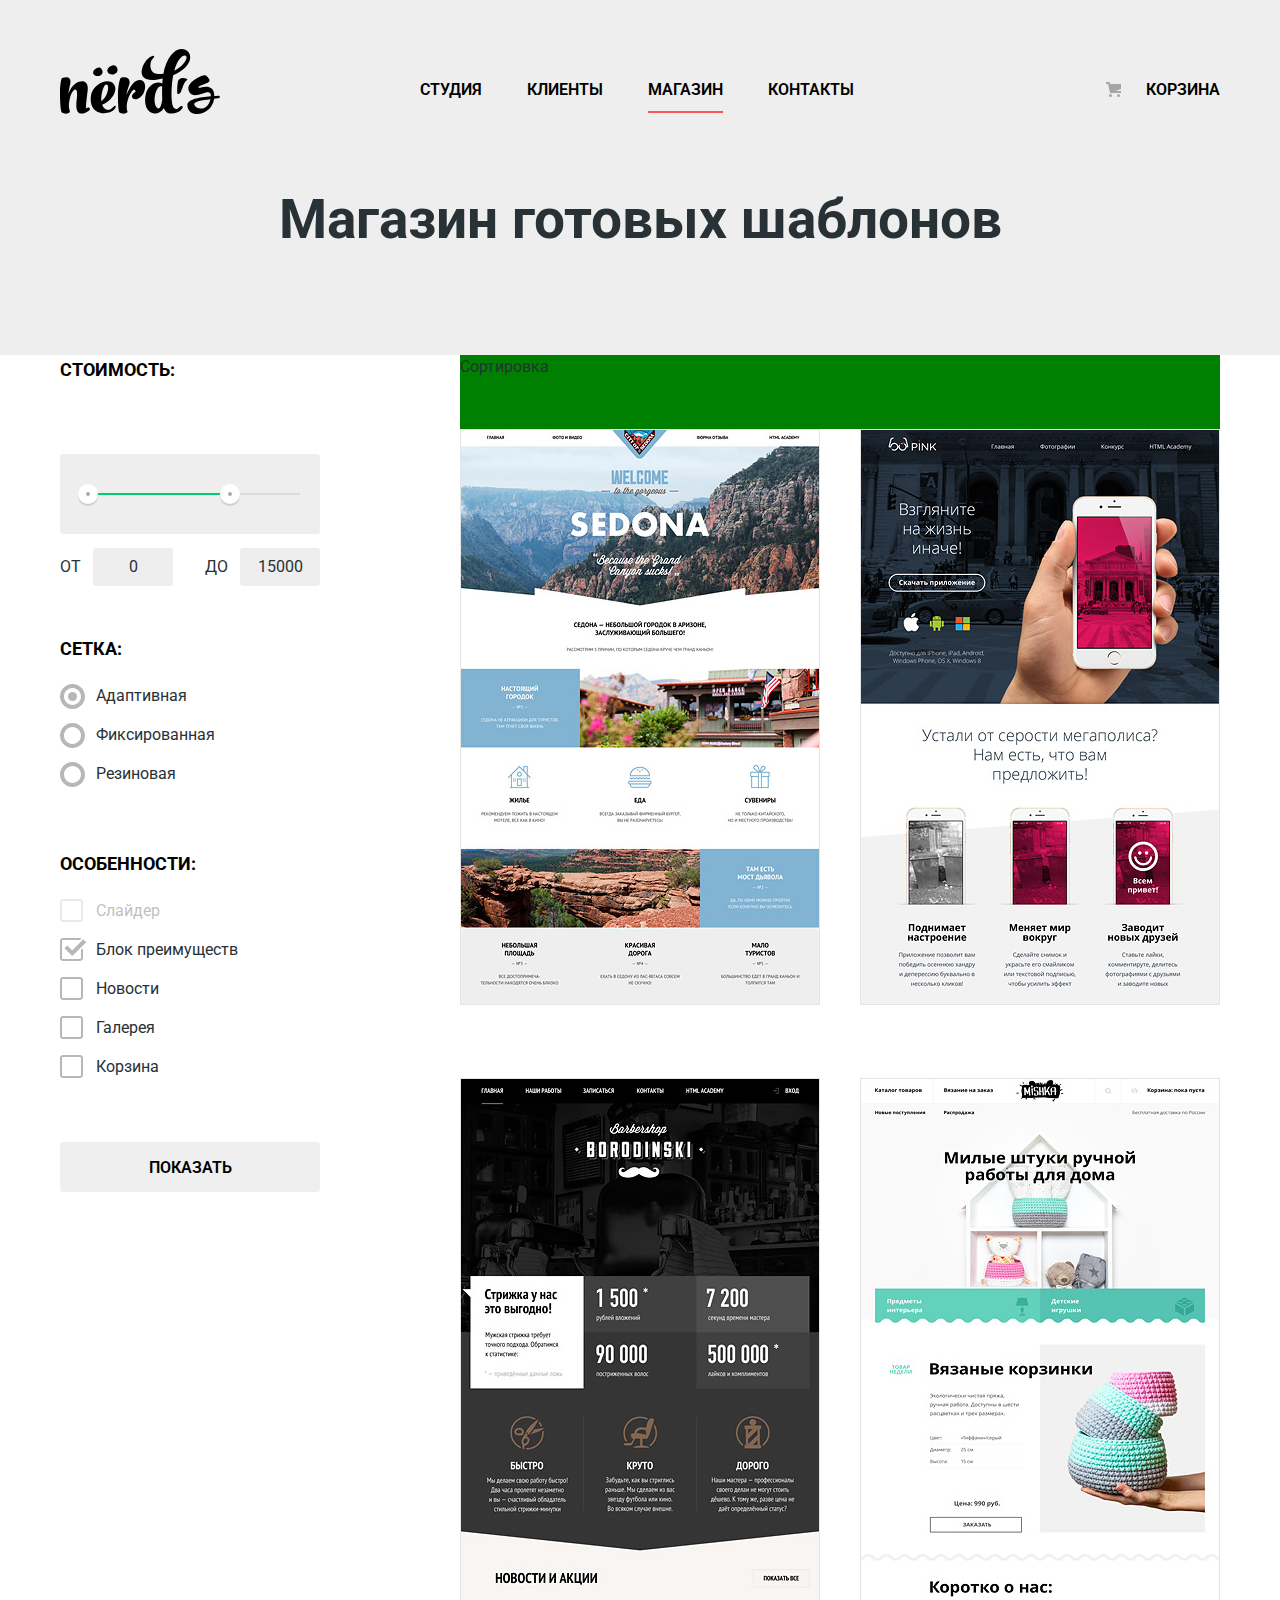
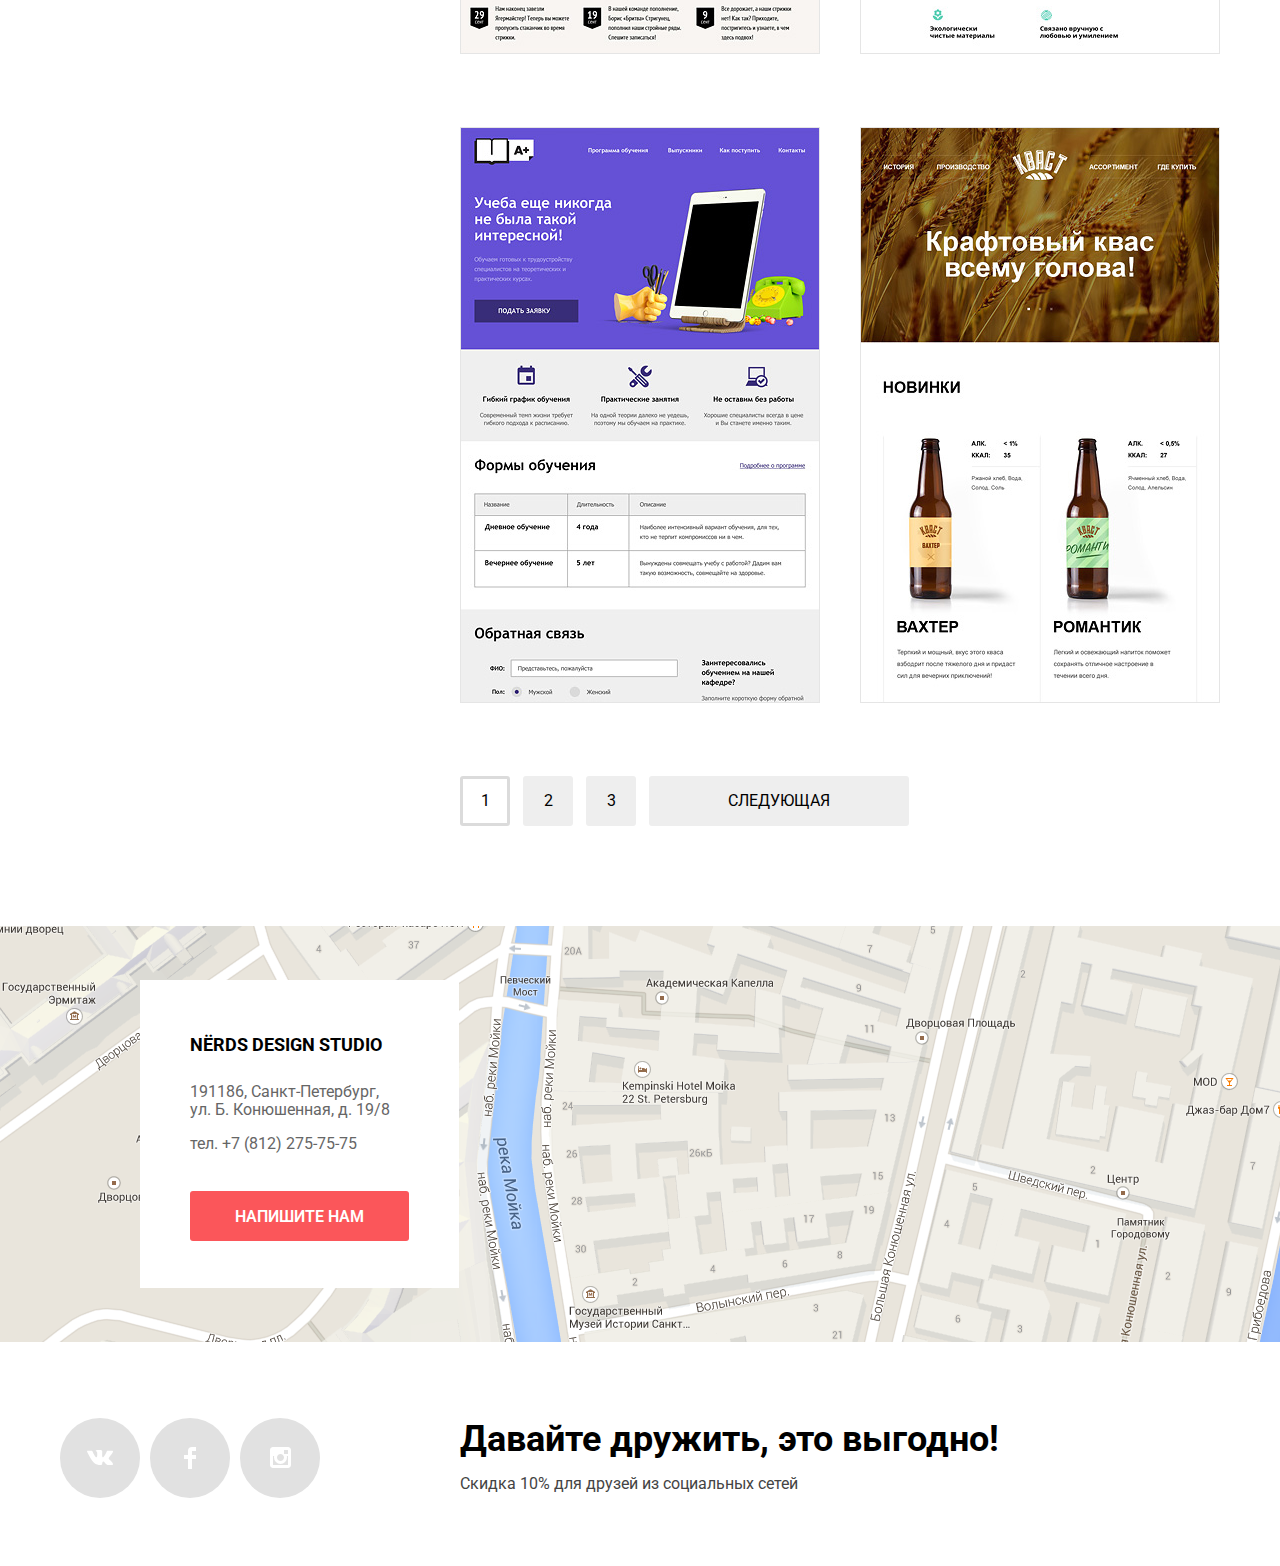
==== catalog.html @ 1d797654 "страница Каталога" ====
<!DOCTYPE HTML>
<html lang="ru">
<head>
  <meta charset="utf-8">
  <title>Дизайн-студия «‎Nerds»</title>
  <link href="https://fonts.googleapis.com/css?family=Roboto:400,500,700&display=swap&subset=cyrillic" rel="stylesheet">
  <link href="./normalize.css" rel="stylesheet">
  <link href="./Nerds_index.css" rel="stylesheet">
</head>
<body>

  <header class="main-header grey">
    <nav class="main-navigation container">
      <a class="main-header-logo" href="index.html">
        <svg xmlns="http://www.w3.org/2000/svg" width="160" height="65" viewBox="0 0 160 65"><path d="M157.936 49.374c-1.235.161-2.523.271-3.757.377v.056c-2.415 17.364-26.188 20.231-26.779 6.599-.269-6.167 11.593-7.95 23.398-9.088.429-11.09-15.901 5.667-21.608-4.601-5.019-9.025 14.632-17.938 16.728-16.102 6.438 5.636 3.404 6.618-1.379 8.335-9.49 3.41-5.791 4.107-4.511 3.726 7.569-2.253 14.366-1.04 14.312 8.317 1.288-.107 2.522-.163 3.757-.271 2.306-.215 2.467 2.435-.161 2.652zm-7.514.756c-9.124 1.028-17.013 2.436-16.153 5.355 1.716 5.573 13.577 6.818 16.153-5.355zM117.678 44.918c-.682-.037-.703-6.038.112-11.688 1.005-6.951 11.935-3.357 9.093-1.906-2.975 1.52-4.429 8.718-6.266 12.087-.635 1.161-2.605 1.526-2.939 1.507zM42.105 21.002c2.376 4.866-4.937 8.171-8.292 4.521-1.398-1.555-.755-4.56 2.636-6.193 1.697-.836 4.073-1.596 5.656 1.672zM57.062 18.861c2.585 5.297-5.38 8.896-9.031 4.922-1.522-1.695-.823-4.963 2.873-6.742 1.846-.911 4.432-1.736 6.158 1.82zM28.883 61.666c-7.919 5.338-14.219 4.159-12.212-10.848 1.45-10.904-.948-11.521-3.122-9.442-2.845 2.697-4.628 9.723-4.684 16.412a50.98 50.98 0 0 0 1.004 4.776c.334 1.63-4.907 3.315-7.974 1.011C.837 62.79 0 54.865 0 44.131c0-8.824 1.171-14.895 2.23-15.175 8.029-2.191 9.312 1.348 7.583 7.981a47.637 47.637 0 0 0-1.395 7.924c1.673-4.664 4.071-8.485 6.803-10.173 7.416-4.664 13.605-2.473 12.434 6.801-2.007 16.58-2.174 18.827-.39 17.535 2.231-1.574 3.68 1.238 1.618 2.642zM54.982 59.59c-2.175 3.484-7.806 5.171-13.216 4.552-7.75-.843-12.545-7.756-10.705-18.097 2.008-11.185 18.065-18.322 23.196-10.341 3.735 5.789-2.175 16.017-11.597 19.783l-.502.168c1.951 5.171 6.579 7.476 11.039 2.36 2.119-2.36 3.624-1.348 1.785 1.575zm-13.605-7.418c5.855-4.159 7.806-13.32 6.189-15.905-1.728-2.697-5.074 1.517-6.245 11.746-.111 1.461-.111 2.865.056 4.159zM83.091 44.992c-1.597 2.507-3.903 4.384-5.966 5.059-2.398.73-5.185.056-5.185-2.698 0-1.011.892-3.372 3.624-4.721-.168-1.911-1.394-2.417-2.286-1.686-3.345 2.586-7.417 12.25-6.356 19.221.055.168.055.337.055.506.168.617.335 1.237.558 1.854.557 1.574-4.907 3.316-7.973.956-1.059-.788-1.617-6.97-1.617-17.704 0-8.824 1.951-16.636 3.011-16.917 6.412-1.743 10.147 1.292 8.14 7.249-1.171 3.373-2.23 6.801-2.843 10.399 2.453-6.688 6.523-12.872 9.812-14.501 5.856-2.923 10.092.956 8.867 7.813-.056.11-.112.393-.112.449-.056.562-.566 2.302-.39 1.741-.516 1.645-.892 2.277-1.339 2.98z"/><path d="M113.207 26.161a86.988 86.988 0 0 0-1.115 7.531c-1.059 10.06-.612 18.996.613 22.986.726 2.137 3.457 4.946 6.078 2.023 2.843-3.203 5.967-1.349 2.174 2.416-2.34 2.305-6.689 3.878-11.039 3.428-3.123-.393-5.018-2.415-6.134-5.505-.444.898-.947 1.685-1.56 2.302-2.119 2.193-4.685 3.43-7.974 3.092-6.637-.73-10.538-7.923-8.699-18.153 1.952-10.791 11.319-14.725 16.728-11.857.112-1.349.223-2.699.335-4.104.055-.281.055-.562.11-.843a96.962 96.962 0 0 1-4.962.956C73.787 34.423 82.04 14.864 87.894 9.75c6.636-5.733 7.36-1.855 5.297-.562-3.68 2.36-5.297 15.905 5.241 15.905 1.729 0 3.346-.112 4.962-.281C106.685 6.49 116.665-2.391 124.75.532c8.976 3.26 8.029 17.535-11.543 25.629zm-10.928 24.393c-.224-3.542-.224-7.532-.167-11.636 0-.506.056-1.011.056-1.461-3.346-1.518-6.635 3.653-7.473 10.792-.946 8.373 2.788 12.813 4.908 10.791 1.617-1.631 2.453-6.803 2.676-8.486zm24.086-43.165c-1.784-2.642-8.307.562-12.098 14.332 9.535-4.554 13.326-12.422 12.098-14.332z"/></svg>
      </a>
      <ul class="navigation-list">
        <li><a href="info.html">Студия</a></li>
        <li><a href="clients.html">Клиенты</a></li>
        <li class="navigation-list-current"><a href="catalog.html">Магазин</a></li>
        <li><a href="contacts.html">Контакты</a></li>
        <li class="cart"><a href="#">Корзина</a></li>
      </ul>
    </nav>
  </header>

  <main>

  <div class="page-header-container grey">
    <h1 class="page-header">Магазин готовых шаблонов</h1>
  </div>

<div class="catalog-columns container">
  <section class="filters">
    <h2 class="visually-hidden">Филтры товаров</h2>
    <form class="filter" action="https://echo.htmlacademy.ru" method="get">
      <fieldset>
        <legend>СТОИМОСТЬ:</legend>
        <div class="range-filter">
          <div class="range-control">
            <div class="scale">
              <div class="bar"> </div>
            </div>
            <div class="toggle toggle-min"></div>
            <div class="toggle toggle-max"></div>
          </div>
          <div class="price-control">
            <label class="min-price">ОТ <input type="text" name="min-price" value="0"></label>
            <label class="max-price">ДО <input  type="text" name="max-price" value="15000"></label>
          </div>
        </div>

      </fieldset>
      <fieldset>
        <legend>СЕТКА:</legend>
        <ul>
          <li class="filter-option">
            <input class="visually-hidden filter-input filter-input-radio" type="radio" name="product-group" value="adaptive" id="radio-adaptive" checked>
            <label for="radio-adaptive">Адаптивная</label>
          </li>
          <li class="filter-option">
            <input class="visually-hidden filter-input filter-input-radio" type="radio" name="product-group" value="static" id="radio-static">
            <label for="radio-static">Фиксированная</label>
          </li>
          <li class="filter-option">
            <input class="visually-hidden filter-input filter-input-radio" type="radio" name="product-group" value="responsive" id="radio-responsive">
            <label for="radio-responsive">Резиновая</label>
          </li>
        </ul>
      </fieldset>
      <fieldset>
        <legend>ОСОБЕННОСТИ:</legend>
        <ul>
          <li class="filter-option">
            <input class="visually-hidden filter-input filter-input-checkbox" type="checkbox" name="checkbox-slider" id="checkbox-slider" disabled>
            <label for="checkbox-slider">Слайдер</label>
          </li>
          <li class="filter-option">
            <input class="visually-hidden filter-input filter-input-checkbox" type="checkbox" name="checkbox-advantages" id="checkbox-advantages" checked>
              <label for="checkbox-advantages">Блок преимуществ</label>
          </li>
          <li class="filter-option">
            <input class="visually-hidden filter-input filter-input-checkbox" type="checkbox" name="checkbox-news" id="checkbox-news">
              <label for="checkbox-news">Новости</label>
          </li>
          <li class="filter-option">
            <input class="visually-hidden filter-input filter-input-checkbox" type="checkbox" name="checkbox-gallery" id="checkbox-gallery">
              <label for="checkbox-gallery">Галерея</label>
          </li>
          <li class="filter-option">
            <input class="visually-hidden filter-input filter-input-checkbox" type="checkbox" name="checkbox-cart" id="checkbox-cart">
              <label for="checkbox-cart">Корзина</label>
          </li>
        </ul>
      </fieldset>
      <button type="submit" class="btn filter-btn catalog-btn">ПОКАЗАТЬ</button>
    </form>
  </section>

<div class="catalog-rows">
  <div class="sorting">
    Сортировка
  </div>

  <section class="catalog">
    <h2 class="visually-hidden">Готовые шаблоны</h2>
    <ul class="catalog-list">
      <li class="catalog-item">
        <a href=#>
          <img src="img/sedona.jpg" alt="Sedona" width="360" height="576">
        </a>
          <div class="catalog-item-info">
            <h3>SEDONA</h3>
            <p>Информационный сайт<br>для туристов</p>
            <a class="btn btn-red btn-price" href="#">9 900 РУБ.</a>
          </div>
      </li>
      <li class="catalog-item">
        <a href=#>
          <img src="img/pink.jpg" alt="Pink" width="360" height="576">
        </a>
      </li>
      <li class="catalog-item">
        <a href=#>
          <img src="img/barbershop.jpg" alt="Borodinski" width="360" height="576">
        </a>
      </li>
      <li class="catalog-item">
        <a href=#>
          <img src="img/mishka.jpg" alt="Mishka" width="360" height="576">
        </a>
      </li>
      <li class="catalog-item">
        <a href=#>
          <img src="img/alpus.jpg" alt="Alpus" width="360" height="576">
        </a>
      </li>
      <li class="catalog-item">
        <a href=#>
          <img src="img/kvast.jpg" alt="Kvast" width="360" height="576">
        </a>
      </li>
    </ul>
    <ul class="pagination-list">
      <li class="pagination-item pagination-item-current"><a href=#>1</a></li>
      <li class="pagination-item"><a href=#>2</a></li>
      <li class="pagination-item"><a href=#>3</a></li>
      <li class="pagination-item"><a href=#>СЛЕДУЮЩАЯ</a></li>
    </ul>
  </section>
</div>
</div>

  <section class="contacts">
    <h2 class="visually-hidden">Наши контакты</h2>
    <img src="img/map.png" alt="Карта офиса по адресу Санкт-Петербург, ул. Б. Конюшенная, д. 19/8" width="1440" height="416">
    <div class="contacts-block">
      <p class="contacts-header"> Nёrds design studio</p>
      <p>191186, Санкт-Петербург,<br>ул. Б. Конюшенная, д. 19/8</p>
      <p>тел. +7 (812) 275-75-75</p>
      <button class="btn btn-red contacts-btn">Напишите нам</button>
    </div>
  </section>

  <section class="popup">
    <h2 class="popup-header">Напишите нам</h2>
    <form action="https://echo.htmlacademy.ru" method="post">
      <p class="popup-item">
        <label for="popup-name">Ваше имя:</label>
        <input id="popup-name" type="text" name="name" value="" placeholder="Имя Фамилия">
      </p>
      <p class="popup-item">
        <label for="popup-email">Ваш e-mail:</label>
        <input id="popup-email" type="text" name="e-mail" value="" placeholder="email@example.ru">
      </p>
      <p class="popup-item">
        <label for="textarea">Текст письма:</label>
        <textarea id="textarea" name="message" placeholder="В свободной форме"></textarea>
      </p>
      <button class="btn btn-red" type="submit" name="button">Отправить</button>
    </form>
    <button class="modal-close" type="button">Закрыть</button>
  </section>

</main>

<footer class="main-footer container">
  <ul class="social-list">
    <li>
      <a class="social-btn" href="#">
        <span class="visually-hidden">ВКонтакте</span>
        <svg xmlns="http://www.w3.org/2000/svg" width="26" height="15" viewBox="0 0 26 15">
          <path fill="#FFF" d="M16.138 11.51c.956-.309 2.18 2.04 3.483 2.939.978.681 1.727.534 1.727.534l3.473-.05s1.815-.112.957-1.554c-.071-.12-.503-1.069-2.585-3.022-2.177-2.043-1.882-1.712.739-5.244 1.597-2.153 2.236-3.468 2.036-4.028-.192-.539-1.365-.399-1.365-.399L20.69.713c-.381.001-.704.119-.851.515-.003.004-.621 1.666-1.445 3.079-1.741 2.989-2.436 3.148-2.724 2.961-.661-.433-.494-1.737-.494-2.664 0-2.897.432-4.105-.846-4.417-.427-.104-.739-.172-1.828-.182-1.392-.021-2.574 0-3.244.329-.445.223-.786.712-.579.74.26.035.843.16 1.155.586.401.552.389 1.789.389 1.789s.229 3.411-.54 3.834c-.528.29-1.25-.302-2.803-3.016-.793-1.388-1.392-2.922-1.392-2.922s-.116-.285-.326-.441c-.25-.185-.6-.244-.6-.244L.848.684S.29.7.085.946c-.182.218-.015.668-.015.668s2.909 6.881 6.203 10.347c3.02 3.182 6.452 2.971 6.452 2.971h1.555s.469-.054.709-.312c.224-.24.214-.691.214-.691s-.031-2.109.935-2.419z"/>
        </svg>
      </a>
    </li>
    <li><a class="social-btn" href="#">
      <span class="visually-hidden">Facebook</span>
      <svg xmlns="http://www.w3.org/2000/svg" width="12" height="22" viewBox="0 0 12 22"><path fill="#FFF" d="M12 4V0H8a4 4 0 0 0-4 4v4H0v4h4v10h4V12h4V8H8V4h4z"/>
      </svg>
    </a>
  </li>
  <li>
    <a class="social-btn" href="#">
      <span class="visually-hidden">Instagram</span>
      <svg xmlns="http://www.w3.org/2000/svg" width="21" height="21" viewBox="0 0 21 21"><path fill="#FFF" d="M18 0H3C1.35 0 0 1.35 0 3v15c0 1.65 1.35 3 3 3h15c1.65 0 3-1.35 3-3V3c0-1.65-1.35-3-3-3zm-7.5 7c1.93 0 3.5 1.57 3.5 3.5S12.43 14 10.5 14 7 12.43 7 10.5 8.57 7 10.5 7zM18 18H3V9h1.181A6.504 6.504 0 0 0 4 10.5a6.5 6.5 0 1 0 13 0 6.45 6.45 0 0 0-.181-1.5H18v9zm0-11h-4V3h4v4z"/>
      </svg>
    </a>
  </li>
</ul>
<div class="partnership">
  <p class="partnership-header">Давайте дружить, это выгодно!</p>
  <p class="sale">Скидка 10% для друзей из социальных сетей</p>
</div>
</footer>

<script src="nerds_index.js"></script>
</body>
</html>
---- Nerds_index.css ----
.visually-hidden:not(:focus):not(:active),
input[type="checkbox"].visually-hidden,
input[type="radio"].visually-hidden {
	position: absolute !important;
	clip: rect(1px 1px 1px 1px); /* IE6, IE7 */
	clip: rect(1px, 1px, 1px, 1px);
	padding:0 !important;
	border:0 !important;
	height: 1px !important;
	width: 1px !important;
	overflow: hidden;
  margin: 0 0;
}

body {
  margin: 0;
  padding: 0;

  font-family: "Roboto", Arial, sans-serif;
  font-size: 16px;
  line-height: 24px;
  color: #283136;

  background-color: #fff;
}

a {
  text-decoration: none;
}

.btn {
  display: inline-block;
  font: inherit;
  line-height: 50px;
  font-weight: 600;
  color: #fff;
  text-align: center;
  vertical-align: middle;
  text-transform: uppercase;
  border: none;
  height: 50px;
	border-radius: 3px;
	cursor: pointer;
}

.btn:active,
.btn:focus {
	outline: none;
}

.btn-red {
    background-color: #fb565a;
    width: 160px;
}

.btn-red:hover,
.btn-red:focus {
    background-color: #e74246;
}

.btn-red:active {
    background-color: #d7373b;
		color: #df5f62;
		box-shadow: 0 3px rgba(0, 0, 0, 0.1) inset;
}

.btn-green {
  background-color: #00ca74;
  width: 160px;
}

.btn-green:hover,
.btn-green:focus {
  background-color: #00bc6c;
}

.btn-green:active {
  background-color: #00aa62;
	color: #4dc491;
	box-shadow: 0 3px rgba(0, 0, 0, 0.1) inset;
}

.btn-yellow {
  background-color: #efc84a;
  width: 160px;
}

.btn-yellow:hover,
.btn-yellow:focus {
  background-color: #eab534;
}

.btn-yellow:active {
  background-color: #e5a722;
	color: #ebba53;
	box-shadow: 0 3px rgba(0, 0, 0, 0.1) inset;
}

.grey {
    background-color: #eee;
}

.container {
  box-sizing: border-box;
  width: 1200px;
  margin: 0 auto;
  padding: 0 20px;
}

.main-header {
  min-height: 114px;

}

.main-navigation {
  display: flex;
  justify-content: space-between;
  min-height: 65px;

  line-height: 30px;
  text-transform: uppercase;
  color: #000;
  font-weight: 600;

}

.main-header-logo {
padding-top: 49px;
}

.navigation-list {
  display: flex;
	flex-wrap: wrap;
  justify-content: space-between;
  width: 800px;
	height: 38px;

  margin: 0;
  padding: 0;
  padding-top: 75px;
  list-style: none;
}

.navigation-list li {
	box-sizing: border-box;
  margin-left: 45px;
}

.navigation-list li:first-child {
  margin-left: 0;
}

.navigation-list-current {
	border-bottom: #fb565a solid 2px;
}

.navigation-list .cart {
	position: relative;
  margin-left: auto;
	padding-left: 40px;
}

.navigation-list .cart:before {
	content: "";
	position: absolute;
	top: 7px;
	left: 0px;
	width: 15px;
	height: 15px;

	background: url(svg/cart-icon.svg) no-repeat 0 0;
}

.navigation-list a {
	display: block;
  color: #000;
  width: auto;
	vertical-align: middle;
}

.navigation-list a:hover,
.navigation-list a:focus
 {
  color: #fb565a;
	outline: none;
}

.navigation-list a:active
 {
	 color: #a6a6a6;
}

.main-header-logo svg:hover {
  fill: rgb(48, 48, 48, 0.8);
}

.main-header-logo svg:active {
  fill: rgb(48, 48, 48, 0.3);
}

.slider {
  margin-bottom: 80px;
	position: relative;
}

.slider input[type="radio"] {
	position: absolute;
	opacity: 0;
}

.slider-control {
	position: absolute;
	left: 50%;
	top: 307px;
	z-index: 100;

	width: 160px;
	height: 18px;

	text-align: center;
	font-size: 0;
	transform: translateX(-50%);
}

.slider-control label {
	display: inline-block;
	position: relative;
	width: 18px;
	height: 18px;
	margin: 0 9px;
	background: white;
	vertical-align: top;
	border-radius: 50%;
	cursor: pointer;
}

.slider-control label::before {
	position: absolute;
	top: 5px;
	left: 5px;
	content: "";
	width: 4px;
	height: 4px;
	border-radius: 50%;
	border: 2px solid #fff;
}

#btn-1:checked ~ .slider-control label[for="btn-1"]::before,
#btn-2:checked ~ .slider-control label[for="btn-2"]::before,
#btn-3:checked ~ .slider-control label[for="btn-3"]::before  {
	border-color: #c1c1c1;
}


.slide-list {
	height: 100%;
  list-style: none;
  margin: 0;
  padding: 0;
	overflow: hidden;
}

.slide {
	display: none;
  box-sizing: border-box;
  padding-top: 69px;
  height: 420px;
}


.slide-wrapper {
  display: flex;
  flex-direction: column;
  justify-content: space-between;
  min-height: 271px;
}

.slide-header {
  font-size: 55px;
	font-weight: 500;
  line-height: 55px;
  color: #000;
}

.slide-header {
  width: 515px;
  margin: 0;
  padding: 0;
}

.slide-text {
  width: 410px;
  margin: 0;
  padding: 0;
	margin-bottom: 12px;
}

.slide .btn {
  width: 240px;
}

.slide-1 {
  background: url(img/slide1.png) no-repeat 431px 7px;
}

.slide-2 {
  background: url(img/slide2.png) no-repeat 431px 7px;
}

.slide-3 {
  background: url(img/slide3.png) no-repeat 431px 7px;
}

#btn-1:checked ~ .slide-list .slide-1 {
    display: block;
}

#btn-2:checked ~ .slide-list .slide-2 {
    display: block;
}

#btn-3:checked ~ .slide-list .slide-3 {
    display: block;
}

.advantages {
  margin-bottom: 80px;
}

.advantages ul {
  min-height: 347px;
  display: flex;
  justify-content: flex-start;
  margin: 0;
  padding: 0;

  list-style: none;
}

.advantage-item {
  min-height: 347px;
  width:300px;
	margin-right: 100px;
}

.advantage-item img {
	margin-bottom: 20px;
}

.advantage-header {
  font-size: 24px;
  line-height: 30px;
  color: #000;
  text-transform: uppercase;
  font-weight: bold;

	margin: 0;
	padding: 0;
	margin-bottom: 15px;
}

.advantage-text {
	margin: 0;
	padding: 0;
	margin-bottom: 32px;
}

.studio {
  display: flex;
	justify-content: space-between;
  margin-bottom: 57px;
	border-top: solid 2px #eeee;
}

.studio .studio-left {
  width: 660px;
	padding-top: 73px;
}

.studio .studio-right {
  width: 360px;
	padding-top: 40px;
}

.studio-header {
  font-size: 45px;
  line-height: 45px;
  color: #000;
  font-weight: 600;

	padding: 0;
	margin: 0;
	margin-bottom: 34px;
}

.studio-bold {
  color: #000;
  text-transform: uppercase;
  font-weight: bold;

	padding: 0;
	margin: 0;
}

.studio-left .studio-bold {
	margin-bottom: 23px;
}

.studio-text {
	padding: 0;
	margin: 0;
	margin-bottom: 40px;
}

.orders-list,
.statistic {
  list-style: none;
	margin: 0;
	padding: 0;
}

.orders-list li {
	position: relative;
	margin-bottom: 24px;
	padding-left: 37px;
}

.orders-list li:last-child {
		margin-bottom: 0;
}

.orders-list li::before {
	position: absolute;
	content: "";
	height: 1px;
	width: 27px;
	background-color: #fb565a;
	top: 11px;
	left: 0;
}

.studio-right img {
	margin-bottom: 30px;
}

.studio-right .studio-bold {
	margin-bottom: 42px;
	margin-left: 16px;
}

.statistic {
	display: flex;
	justify-content: space-between;
}

.statistic li {
		width: 120px;
}

.statistic .statistic-text {
    line-height: 18px;
		padding: 0;
		margin: 0;
}

.statistic .statistic-percent {
  font-size: 45px;
  line-height: 40px;
  color: #000;
  font-weight: bold;

	padding: 0;
	margin: 0;
	margin-bottom: 22px;
}

.clients {
  margin-bottom: 80px;
  border-top: solid 2px #eeee;
  border-bottom: solid 2px #eeee;
}

.clients ul {
  height: 180px;
  list-style: none;
  display: flex;
  align-items: center;
  margin: 0;
  padding: 0;
}

.clients ul li {
	text-align: center;
	vertical-align: middle;
	box-sizing: border-box;
}

.clients ul li:first-child {
	padding-right: 18px;
	position: relative;
}

.clients ul li:first-child::after,
.clients ul li:nth-child(2)::after,
.clients ul li:nth-child(3)::after {
	position: absolute;
	top: 18px;
	right: 0;
	content: "";
	width: 2px;
	height: 52px;
	background-color: #eee;
}

.clients ul li:last-child {
	padding-left: 32px;
}

.clients ul li:first-child,
.clients ul li:last-child {
	padding-top: 16px;
	width: 280px;
}

.clients ul li:nth-child(2),
.clients ul li:nth-child(3) {
	position: relative;
	width: 298px;
	padding-top: 10px;
}

.clients ul li:nth-child(2)::after {
	top: 26px;
}

.clients ul li:nth-child(3)::after {
	top: 7px;
}


.clients ul li a {
	display: block;
	outline: none;
}

.clients ul li a img {
  opacity: 0.2;
}

.clients ul li a:hover img,
.clients ul li a:focus img
 {
  opacity: 1;
}

.clients ul li a:active img{
  opacity: 0.1;
}

.contacts {
	position: relative;
	box-sizing: border-box;
  width: 1440px;
  margin: 0 auto;
}

.contacts-block {
	position: absolute;
	top: 54px;
	left: 140px;

	box-sizing: border-box;
	width: 319px;
	height: 308px;
	padding:  50px 50px 47px 50px;
	background-color: #fff;
}

.contacts-block .contacts-header {
  font-size: 18px;
  line-height: 30px;
  color: #000;
  font-weight: bold;
	text-transform: uppercase;
	margin: 0;
	margin-bottom: 23px;
}

.contacts-block p {
    line-height: 18px;
    color: #666;
		margin: 0;
		margin-bottom: 16px;
}

.contacts-block p:nth-child(3) {
	margin-bottom: 38px;
}

.contacts-btn {
	width: 219px;
}

.main-footer {
  display: flex;
  justify-content: flex-start;
  align-items: center;
  height: 217px;
}

.main-footer .social-list {
	display: flex;
	justify-content: space-between;
	width: 260px;

	list-style: none;
	padding: 0;
	margin: 0;
}

.social-btn {
	display: flex;
	justify-content: center;
	align-items: center;
	width: 80px;
	height: 80px;
	background-color: #e1e1e1;
	border-radius: 50%;
	outline: none;
}

.social-btn:hover,
.social-btn:focus
 {
	background-color: #e74246;}

.social-btn:active {
	background-color: #d7373b;
	box-shadow: 0 3px 0 #c13135 inset;
}

.social-btn:active path {
	fill: #e37376;
}

.main-footer ul {
  list-style: none;
}

.partnership {
  margin-left: 140px;
}

.partnership .partnership-header {
  font-size: 36px;
  line-height: 36px;
  color: #000;
  font-weight: bold;

	padding: 0;
	margin: 0;
	margin-bottom: 16px;
}

.partnership .sale {
  line-height: 22px;
  color: #444;

	padding: 0;
	margin: 0;
}

.popup {
	display: none;
	position: fixed;
	bottom: 180px;
	left: 50%;
	z-index: 2000;

	box-sizing: border-box;
	width: 960px;
	height: 590px;
	margin-left: -25%;
	padding: 70px 100px 84px 100px;

	color: #000;
	background: #fff;
	box-shadow: 0 30px 60px rgba(0, 0,0,0.7);
}

.popup .popup-header {
	margin: 0;
	margin-bottom: 40px;
	border: 0;
	font-size: 45px;
	line-height: 45px;
}

.popup form {
	width: 760px;
	display: flex;
	justify-content: space-between;
	flex-wrap: wrap;
}

.popup .popup-item {
	margin: 0;
}

.popup .popup-item:nth-child(1),
.popup .popup-item:nth-child(2) {
	margin-bottom: 35px;
}

.popup .popup-item:nth-child(3) {
	margin-bottom: 47px;
}

.popup label {
	display: block;
  font-weight: bold;
  line-height: 24px;
}

.popup-item input[type="text"],
.popup-item textarea {
	box-sizing: border-box;
	padding: 14px 15px;
	color: #a1a1a1;
  font-size: 16px;
	line-height: 18px;
  background-color: transparent;
  border: 2px solid #d7dcde;
	border-radius: 3px;
}

.popup-item input[type="text"]::placeholder {
	color: #a1a1a1;
}

.popup-item input {
	width: 360px;
}

.popup-item textarea {
	width: 760px;
	height: 118px;
	resize: none;
}

.popup-item input[type="text"]:hover,
.popup-item textarea:hover {
  border-color: #b4b9bb;
}

.popup-item input[type="text"]:focus,
.popup-item textarea:focus {
	color: #444;
  border-color: #000;
  outline: none;
}

.popup button {
	width: 260px;
}

.popup .modal-close {
	position: absolute;
	top: 78px;
	right: 90px;

	width: 21px;
	height: 21px;
	background-color: transparent;
	font-size: 0;

	border: 0;
	cursor: pointer;
	outline: none;
}

.popup .modal-close::before,
.popup .modal-close::after {
	content: "";
	position: absolute;
	top: 9px;
	right: -4px;
	height: 3px;
	width: 29px;
	background-color: #fecccd;
}

.popup .modal-close::before {
	transform: rotate(45deg);
}
.popup .modal-close::after {
		transform: rotate(-45deg);
}

.popup .modal-close:hover::before,
.popup .modal-close:hover::after {
	background-color:#fb565a;
}

.popup .modal-close:active::before,
.popup .modal-close:active::after {
	background-color:#ffeeee;
}

.popup-show {
	display: block;
	animation: bounce 0.6s;
}

.popup-error {
	animation: shake 0.6s;
}

.page-header-container {
		box-sizing: border-box;
		height: 231px;
		text-align: center;
		padding-top: 68px;
}

.page-header {
	font-size: 55px;
	line-height: 55px;
	margin: 0;
	padding: 0;
}

.catalog-columns {
	display: flex;
	justify-content: space-between;
}

.catalog-rows {
	}

.sorting {
	width: 760px;
	min-height: 74px;
	background-color: green;
}

.filters {
	width: 260px;
	min-height: 2097px;
}

.filter fieldset {
	margin: 0;
	padding: 0;
	border: none;
	margin-bottom: 48px;
}

.filter legend {
	margin: 0;
	padding: 0;
	margin-bottom: 20px;

	font-size: 18px;
	line-height: 30px;
	font-weight: bold;
	color: #000;
}

.range-filter {
	width: 260px;
	margin-top: 49px;
}

.range-control {
	position: relative;
	box-sizing: border-box;
	margin-bottom: 14px;
	padding-top: 39px;
	padding-left: 21px;
	padding-right: 20px;
	height: 80px;
	background-color: #eee;
	border-radius: 3px;
}

.range-control .scale {
	height: 2px;
	background-color: #d7dcde;
}

.range-control .bar {
	width: 70%;
	height: 2px;
	background-color: #00ca74;
}

.range-control .toggle {
	position: absolute;
	top: 30px;
	width: 4px;
	height: 4px;
	background-color: #ababab;
	border: 8px solid #fff;
	border-radius: 50%;
	box-shadow: 0 2px 1px 0 #cccdcd;
	cursor: pointer;
}

.range-control .toggle-min {
		left: 18px;
}

.range-control .toggle-max {
		left: 160px;
}

.price-control {
	font-size: 0;
}

.price-control label {
	box-sizing: border-box;
	display: inline-block;
	width: 50%;
	line-height: 38px;
	font-size: 16px;
}

.max-price {
	padding-left: 15px;
}

.price-control input {
	width: 80px;
	padding: 10px 0px;
	margin-left: 12px;

	font-size: 16px;
	text-align: center;
	color: #283136;
	border: 0;
	border-radius: 3px;
	background-color: #eee;
}


.filter ul {
	margin: 0;
	padding: 0;
	list-style: none;
	line-height: 23px;
}

.filter input {
	position: absolute;
}

.filter input:hover + label,
.filter input:focus + label {
	color: #000;
}

.filter input:disabled + label {
	opacity: 0.3;
}

.filter-option {
	margin-bottom: 16px;
	padding-left: 36px;
}

.filter-option label {
	position: relative;
	display: block;
	cursor: pointer;
	user-select: none;
}

.filter-input-radio + label::before {
	content: url(svg/radio-off.svg);
	opacity: 0.4;
	position: absolute;
	left: -36px;
	top: 0;
	width: 25px;
	height: 25px;
}

.filter-input-radio:checked + label::before {
	content: url(svg/radio-on.svg);
}

.filter-input-checkbox + label::before {
	content: url(svg/checkbox-off.svg);
	opacity: 0.4;
	position: absolute;
	left: -36px;
	top: 0;
	width: 23px;
	height: 23px;
}

.filter-input-checkbox:checked + label::before {
	content: url(svg/checkbox-on.svg);
}

label:hover::before {
	opacity: 1;
}

.filter-btn {
	color: #000;
	width: 260px;
}

.filter-btn:hover,
.filter-btn:focus {
	background-color: #dfdfdf;
 }

 .filter-btn:active {
	color: rgba(0, 0, 0, 0.3);
 	background-color: #d5d5d5;
	box-shadow: 0 3px rgba(0, 0, 0, 0.1) inset;
  }

.catalog-list {
	display: flex;
	flex-wrap: wrap;
	justify-content: space-between;
	margin: 0;
	padding: 0;
	list-style: none;
}

.catalog-item {
	width: 360px;
	min-height: 616px;
	margin-bottom: 33px;
}

.catalog-item img {
}

.catalog {
	width: 760px;
	min-height: 2097px;
}

.catalog-item-info {
	display: none;
	box-sizing: border-box;
	width: 360px;
	height: 231px;
	text-align: center;
	padding-top: 25px;

	background-color: #eee;
}

.catalog-item-info h3 {
	margin: 0;
	margin-bottom: 25px;
	padding: 0;
	font-size: 18px;
	line-height: 30px;
	color: #000;
}

.catalog-item-info p {
	margin: 0;
	margin-bottom: 30px;
	padding: 0;
	font-size: 16px;
	line-height: 18px;
	color: #666;
}

.btn-price {
	width: 200px;
}

.pagination-list {
	display: flex;
	margin: 0;
	padding: 0;
	list-style: none;
	min-height: 50px;
}

.pagination-item {
	margin-right: 13px;
}

.pagination-item:last-child {
	margin-right: 0;
}

.pagination-item a {
	display: block;
	box-sizing: border-box;
	width: 50px;
	height: 50px;
	text-align: center;
	border-radius: 3px;

	font-size: 16px;
	line-height: 50px;
	color: #000;

	background-color: #eee;
}

.pagination-item:last-child a{
	width: 260px;
}

.pagination-item a:hover,
.pagination-item a:focus {
	background-color: #dfdfdf;
}

.pagination-item a:active {
	background-color: #d5d5d5;
	box-shadow: 0 3px rgba(0, 0, 0, 0.1) inset;
	color: #959595;
}

.pagination-item-current a {
	line-height: 44px;
	border: 3px solid #dbdbdb;
	background-color: #fff;
}

.pagination-item-current a:hover,
.pagination-item-current a:focus,
.pagination-item-current a:active {
	color: #000;
	border: 3px solid #dbdbdb;
	background-color: #fff;
	box-shadow: none;
}

@keyframes bounce {
	0% {transform: translateY(-2000px);}
	70% {transform: translateY(30px);}
	90% {transform: translateY(-10px);}
	100% {transform: translateY(0px);}
}

@keyframes shake {
	0%, 100% {transform: translateX(0);}
	10%, 30%, 50%, 70%, 90% {transform: translateX(-10px);}
	20%, 40%, 60%, 80% {transform: translateX(10px);}
}
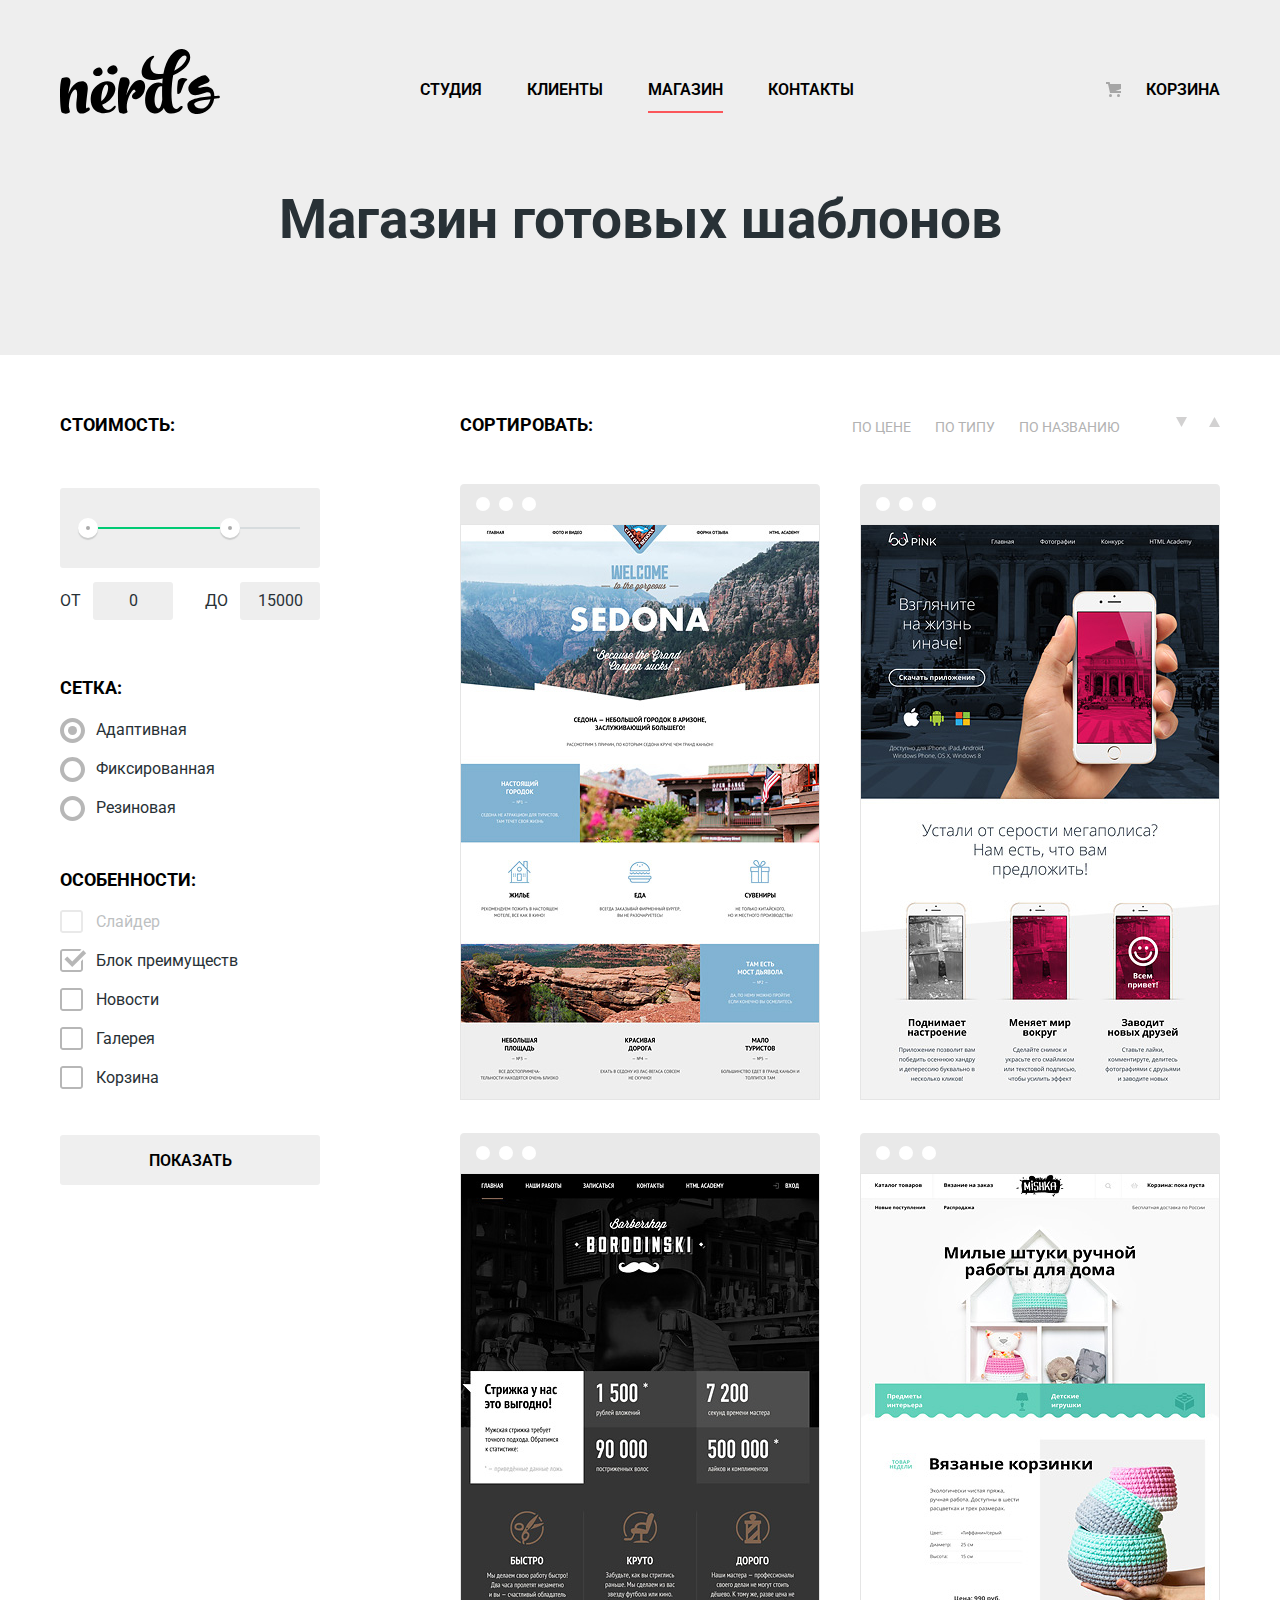
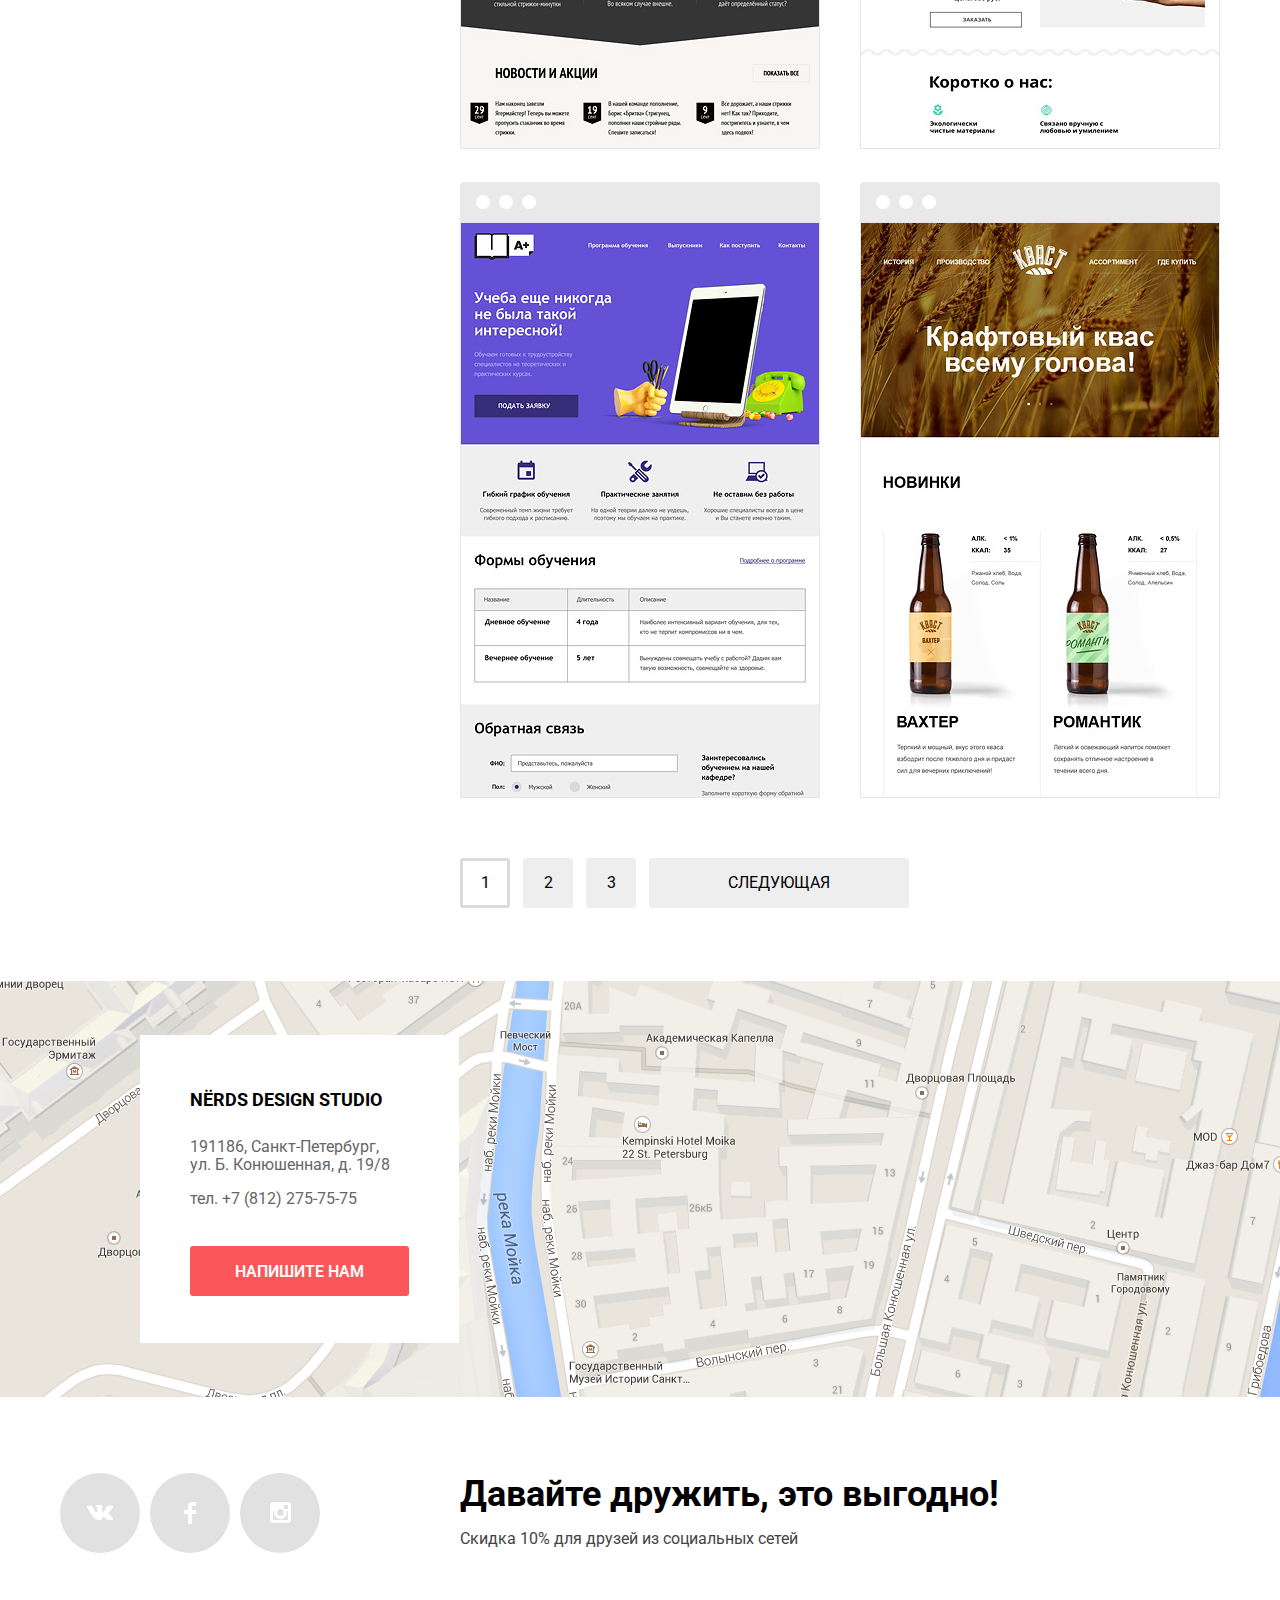
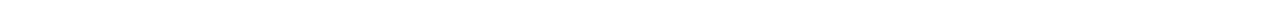
==== commit 50d2ca14: "Наведение на странице магазина" ====
--- a/catalog.html
+++ b/catalog.html
@@ -15,10 +15,10 @@
         <svg xmlns="http://www.w3.org/2000/svg" width="160" height="65" viewBox="0 0 160 65"><path d="M157.936 49.374c-1.235.161-2.523.271-3.757.377v.056c-2.415 17.364-26.188 20.231-26.779 6.599-.269-6.167 11.593-7.95 23.398-9.088.429-11.09-15.901 5.667-21.608-4.601-5.019-9.025 14.632-17.938 16.728-16.102 6.438 5.636 3.404 6.618-1.379 8.335-9.49 3.41-5.791 4.107-4.511 3.726 7.569-2.253 14.366-1.04 14.312 8.317 1.288-.107 2.522-.163 3.757-.271 2.306-.215 2.467 2.435-.161 2.652zm-7.514.756c-9.124 1.028-17.013 2.436-16.153 5.355 1.716 5.573 13.577 6.818 16.153-5.355zM117.678 44.918c-.682-.037-.703-6.038.112-11.688 1.005-6.951 11.935-3.357 9.093-1.906-2.975 1.52-4.429 8.718-6.266 12.087-.635 1.161-2.605 1.526-2.939 1.507zM42.105 21.002c2.376 4.866-4.937 8.171-8.292 4.521-1.398-1.555-.755-4.56 2.636-6.193 1.697-.836 4.073-1.596 5.656 1.672zM57.062 18.861c2.585 5.297-5.38 8.896-9.031 4.922-1.522-1.695-.823-4.963 2.873-6.742 1.846-.911 4.432-1.736 6.158 1.82zM28.883 61.666c-7.919 5.338-14.219 4.159-12.212-10.848 1.45-10.904-.948-11.521-3.122-9.442-2.845 2.697-4.628 9.723-4.684 16.412a50.98 50.98 0 0 0 1.004 4.776c.334 1.63-4.907 3.315-7.974 1.011C.837 62.79 0 54.865 0 44.131c0-8.824 1.171-14.895 2.23-15.175 8.029-2.191 9.312 1.348 7.583 7.981a47.637 47.637 0 0 0-1.395 7.924c1.673-4.664 4.071-8.485 6.803-10.173 7.416-4.664 13.605-2.473 12.434 6.801-2.007 16.58-2.174 18.827-.39 17.535 2.231-1.574 3.68 1.238 1.618 2.642zM54.982 59.59c-2.175 3.484-7.806 5.171-13.216 4.552-7.75-.843-12.545-7.756-10.705-18.097 2.008-11.185 18.065-18.322 23.196-10.341 3.735 5.789-2.175 16.017-11.597 19.783l-.502.168c1.951 5.171 6.579 7.476 11.039 2.36 2.119-2.36 3.624-1.348 1.785 1.575zm-13.605-7.418c5.855-4.159 7.806-13.32 6.189-15.905-1.728-2.697-5.074 1.517-6.245 11.746-.111 1.461-.111 2.865.056 4.159zM83.091 44.992c-1.597 2.507-3.903 4.384-5.966 5.059-2.398.73-5.185.056-5.185-2.698 0-1.011.892-3.372 3.624-4.721-.168-1.911-1.394-2.417-2.286-1.686-3.345 2.586-7.417 12.25-6.356 19.221.055.168.055.337.055.506.168.617.335 1.237.558 1.854.557 1.574-4.907 3.316-7.973.956-1.059-.788-1.617-6.97-1.617-17.704 0-8.824 1.951-16.636 3.011-16.917 6.412-1.743 10.147 1.292 8.14 7.249-1.171 3.373-2.23 6.801-2.843 10.399 2.453-6.688 6.523-12.872 9.812-14.501 5.856-2.923 10.092.956 8.867 7.813-.056.11-.112.393-.112.449-.056.562-.566 2.302-.39 1.741-.516 1.645-.892 2.277-1.339 2.98z"/><path d="M113.207 26.161a86.988 86.988 0 0 0-1.115 7.531c-1.059 10.06-.612 18.996.613 22.986.726 2.137 3.457 4.946 6.078 2.023 2.843-3.203 5.967-1.349 2.174 2.416-2.34 2.305-6.689 3.878-11.039 3.428-3.123-.393-5.018-2.415-6.134-5.505-.444.898-.947 1.685-1.56 2.302-2.119 2.193-4.685 3.43-7.974 3.092-6.637-.73-10.538-7.923-8.699-18.153 1.952-10.791 11.319-14.725 16.728-11.857.112-1.349.223-2.699.335-4.104.055-.281.055-.562.11-.843a96.962 96.962 0 0 1-4.962.956C73.787 34.423 82.04 14.864 87.894 9.75c6.636-5.733 7.36-1.855 5.297-.562-3.68 2.36-5.297 15.905 5.241 15.905 1.729 0 3.346-.112 4.962-.281C106.685 6.49 116.665-2.391 124.75.532c8.976 3.26 8.029 17.535-11.543 25.629zm-10.928 24.393c-.224-3.542-.224-7.532-.167-11.636 0-.506.056-1.011.056-1.461-3.346-1.518-6.635 3.653-7.473 10.792-.946 8.373 2.788 12.813 4.908 10.791 1.617-1.631 2.453-6.803 2.676-8.486zm24.086-43.165c-1.784-2.642-8.307.562-12.098 14.332 9.535-4.554 13.326-12.422 12.098-14.332z"/></svg>
       </a>
       <ul class="navigation-list">
-        <li><a href="info.html">Студия</a></li>
-        <li><a href="clients.html">Клиенты</a></li>
+        <li><a href="index.html#studio">Студия</a></li>
+        <li><a href="index.html#clients">Клиенты</a></li>
         <li class="navigation-list-current"><a href="catalog.html">Магазин</a></li>
-        <li><a href="contacts.html">Контакты</a></li>
+        <li><a href="index.html#contacts">Контакты</a></li>
         <li class="cart"><a href="#">Корзина</a></li>
       </ul>
     </nav>
@@ -39,7 +39,7 @@
         <div class="range-filter">
           <div class="range-control">
             <div class="scale">
-              <div class="bar"> </div>
+              <div class="bar" style="margin-left: 0%; width:70%"> </div>
             </div>
             <div class="toggle toggle-min"></div>
             <div class="toggle toggle-max"></div>
@@ -99,7 +99,16 @@
 
 <div class="catalog-rows">
   <div class="sorting">
-    Сортировка
+    <p>СОРТИРОВАТЬ:</p>
+    <ul class="sorting-list">
+      <li>ПО ЦЕНЕ</li>
+      <li>ПО ТИПУ</li>
+      <li>ПО НАЗВАНИЮ</li>
+    </ul>
+    <div class="sorting-control">
+      <a class="sorting-btn sorting-btn-down" href="#"></a>
+      <a class="sorting-btn sorting-btn-up" href="#"></a>
+    </div>
   </div>
 
   <section class="catalog">
@@ -107,6 +116,7 @@
     <ul class="catalog-list">
       <li class="catalog-item">
         <a href=#>
+          <svg xmlns="http://www.w3.org/2000/svg" width="360" height="40" viewBox="0 0 360 40"><path fill="#4D4D4D" opacity="0.12" d="M356 0H4C1.8 0 0 1.8 0 4v36h360V4c0-2.2-1.8-4-4-4zM22.991 27a7 7 0 1 1 0-14 7 7 0 0 1 0 14zm23.011 0a7 7 0 1 1 0-14 7 7 0 0 1 0 14zm23.011 0a7 7 0 1 1 0-14 7 7 0 0 1 0 14z"/></svg>
           <img src="img/sedona.jpg" alt="Sedona" width="360" height="576">
         </a>
           <div class="catalog-item-info">
@@ -117,28 +127,58 @@
       </li>
       <li class="catalog-item">
         <a href=#>
+          <svg xmlns="http://www.w3.org/2000/svg" width="360" height="40" viewBox="0 0 360 40"><path fill="#4D4D4D" opacity="0.12" d="M356 0H4C1.8 0 0 1.8 0 4v36h360V4c0-2.2-1.8-4-4-4zM22.991 27a7 7 0 1 1 0-14 7 7 0 0 1 0 14zm23.011 0a7 7 0 1 1 0-14 7 7 0 0 1 0 14zm23.011 0a7 7 0 1 1 0-14 7 7 0 0 1 0 14z"/></svg>
           <img src="img/pink.jpg" alt="Pink" width="360" height="576">
         </a>
-      </li>
-      <li class="catalog-item">
-        <a href=#>
+        <div class="catalog-item-info">
+          <h3>PINK APP</h3>
+          <p>Продуктовый лендинг<br>приложения для IOS и Android</p>
+          <a class="btn btn-red btn-price" href="#">9 900 РУБ.</a>
+        </div>
+      </li>
+      <li class="catalog-item">
+        <a href=#>
+          <svg xmlns="http://www.w3.org/2000/svg" width="360" height="40" viewBox="0 0 360 40"><path fill="#4D4D4D" opacity="0.12" d="M356 0H4C1.8 0 0 1.8 0 4v36h360V4c0-2.2-1.8-4-4-4zM22.991 27a7 7 0 1 1 0-14 7 7 0 0 1 0 14zm23.011 0a7 7 0 1 1 0-14 7 7 0 0 1 0 14zm23.011 0a7 7 0 1 1 0-14 7 7 0 0 1 0 14z"/></svg>
           <img src="img/barbershop.jpg" alt="Borodinski" width="360" height="576">
         </a>
-      </li>
-      <li class="catalog-item">
-        <a href=#>
+        <div class="catalog-item-info">
+          <h3>BARBERSHOP</h3>
+          <p>Сайт салона красоты.<br>Для мужчин, да</p>
+          <a class="btn btn-red btn-price" href="#">9 900 РУБ.</a>
+        </div>
+      </li>
+      <li class="catalog-item">
+        <a href=#>
+          <svg xmlns="http://www.w3.org/2000/svg" width="360" height="40" viewBox="0 0 360 40"><path fill="#4D4D4D" opacity="0.12" d="M356 0H4C1.8 0 0 1.8 0 4v36h360V4c0-2.2-1.8-4-4-4zM22.991 27a7 7 0 1 1 0-14 7 7 0 0 1 0 14zm23.011 0a7 7 0 1 1 0-14 7 7 0 0 1 0 14zm23.011 0a7 7 0 1 1 0-14 7 7 0 0 1 0 14z"/></svg>
           <img src="img/mishka.jpg" alt="Mishka" width="360" height="576">
         </a>
-      </li>
-      <li class="catalog-item">
-        <a href=#>
+        <div class="catalog-item-info">
+          <h3>MISHKA</h3>
+          <p>Интернет-магазин<br>вязаных игрушек</p>
+          <a class="btn btn-red btn-price" href="#">9 900 РУБ.</a>
+        </div>
+      </li>
+      <li class="catalog-item">
+        <a href=#>
+          <svg xmlns="http://www.w3.org/2000/svg" width="360" height="40" viewBox="0 0 360 40"><path fill="#4D4D4D" opacity="0.12" d="M356 0H4C1.8 0 0 1.8 0 4v36h360V4c0-2.2-1.8-4-4-4zM22.991 27a7 7 0 1 1 0-14 7 7 0 0 1 0 14zm23.011 0a7 7 0 1 1 0-14 7 7 0 0 1 0 14zm23.011 0a7 7 0 1 1 0-14 7 7 0 0 1 0 14z"/></svg>
           <img src="img/alpus.jpg" alt="Alpus" width="360" height="576">
         </a>
-      </li>
-      <li class="catalog-item">
-        <a href=#>
+        <div class="catalog-item-info">
+          <h3>A PLUS</h3>
+          <p>Лендинг курсов повышения<br>квалификации</p>
+          <a class="btn btn-red btn-price" href="#">9 900 РУБ.</a>
+        </div>
+      </li>
+      <li class="catalog-item">
+        <a href=#>
+          <svg xmlns="http://www.w3.org/2000/svg" width="360" height="40" viewBox="0 0 360 40"><path fill="#4D4D4D" opacity="0.12" d="M356 0H4C1.8 0 0 1.8 0 4v36h360V4c0-2.2-1.8-4-4-4zM22.991 27a7 7 0 1 1 0-14 7 7 0 0 1 0 14zm23.011 0a7 7 0 1 1 0-14 7 7 0 0 1 0 14zm23.011 0a7 7 0 1 1 0-14 7 7 0 0 1 0 14z"/></svg>
           <img src="img/kvast.jpg" alt="Kvast" width="360" height="576">
         </a>
+        <div class="catalog-item-info">
+          <h3>КВАСТ</h3>
+          <p>Промо-сайт производителя<br>крафтового кваса</p>
+          <a class="btn btn-red btn-price" href="#">9 900 РУБ.</a>
+        </div>
       </li>
     </ul>
     <ul class="pagination-list">
--- a/Nerds_index.css
+++ b/Nerds_index.css
@@ -838,28 +838,31 @@
 .catalog-rows {
 	}
 
-.sorting {
-	width: 760px;
-	min-height: 74px;
-	background-color: green;
-}
-
 .filters {
 	width: 260px;
 	min-height: 2097px;
 }
 
+.catalog-columns {
+	padding-top: 55px;
+}
+
 .filter fieldset {
+	box-sizing: border-box;
 	margin: 0;
 	padding: 0;
 	border: none;
-	margin-bottom: 48px;
+	margin-bottom: 30px;
+}
+
+.filter fieldset:first-child {
+	margin-bottom: 53px;
 }
 
 .filter legend {
 	margin: 0;
 	padding: 0;
-	margin-bottom: 20px;
+	margin-bottom: 15px;
 
 	font-size: 18px;
 	line-height: 30px;
@@ -867,9 +870,12 @@
 	color: #000;
 }
 
+.filter fieldset:first-child legend {
+	margin-bottom: 48px;
+}
+
 .range-filter {
 	width: 260px;
-	margin-top: 49px;
 }
 
 .range-control {
@@ -944,7 +950,6 @@
 	background-color: #eee;
 }
 
-
 .filter ul {
 	margin: 0;
 	padding: 0;
@@ -954,6 +959,7 @@
 
 .filter input {
 	position: absolute;
+	outline: none;
 }
 
 .filter input:hover + label,
@@ -1025,22 +1031,105 @@
 	box-shadow: 0 3px rgba(0, 0, 0, 0.1) inset;
   }
 
+	.sorting {
+		display: flex;
+		justify-content: space-between;
+		width: 760px;
+		min-height: 74px;
+	}
+
+	.sorting p {
+	margin: 0;
+	padding: 0;
+
+	font-size: 18px;
+  line-height: 30px;
+  font-weight: bold;
+  color: #000;
+	}
+
+	.sorting-list {
+	width: 280px;
+	margin: 0;
+	margin-left: 214px;
+	padding: 0;
+	list-style: none;
+	}
+
+	.sorting-list li {
+	display: inline-block;
+	margin-right: 20px;
+
+	font-size: 14px;
+	line-height: 34px;
+	color: #b2b2b2;
+
+	cursor: pointer;
+	}
+
+	.sorting-list li:last-child {
+	margin-right: 0px;
+}
+
+	.sorting-list li:hover,
+	.sorting-list li:focus {
+		color: #666;
+	}
+
+	.sorting-list li:active {
+		color: #000;
+	}
+
+	.sorting-btn {
+		display: inline-block;
+		width: 11px;
+		height: 10px;
+		opacity: 0.2;
+	}
+
+	.sorting-btn-up {
+		background-image: url("svg/icon-up-dir.svg");
+	}
+
+	.sorting-btn-down {
+		margin-right: 18px;
+		background-image: url("svg/icon-down-dir.svg");
+	}
+
+	.sorting-btn:hover,
+	.sorting-btn:focus {
+		opacity: 1;
+		outline: none;
+	}
+
 .catalog-list {
 	display: flex;
 	flex-wrap: wrap;
 	justify-content: space-between;
 	margin: 0;
+	margin-bottom: 60px;
 	padding: 0;
 	list-style: none;
 }
 
 .catalog-item {
+	position: relative;
+	margin-bottom: 33px;
+}
+
+.catalog-item:nth-last-child(2),
+.catalog-item:last-child {
+	margin-bottom: 0;
+}
+
+.catalog-item > a {
+	display: block;
 	width: 360px;
-	min-height: 616px;
-	margin-bottom: 33px;
-}
-
-.catalog-item img {
+	line-height: 0px;
+}
+
+.catalog-item svg {
+
 }
 
 .catalog {
@@ -1048,16 +1137,27 @@
 	min-height: 2097px;
 }
 
-.catalog-item-info {
+ .catalog-item-info {
+	position: absolute;
+	bottom: 0;
+	left: 0;
 	display: none;
 	box-sizing: border-box;
 	width: 360px;
 	height: 231px;
+	padding-top: 25px;
 	text-align: center;
-	padding-top: 25px;
 
 	background-color: #eee;
 }
+
+ .catalog-item:hover .catalog-item-info{
+	 display: block;
+ }
+
+  .catalog-item:hover svg path {
+		opacity: 1;
+	}
 
 .catalog-item-info h3 {
 	margin: 0;
@@ -1077,7 +1177,7 @@
 	color: #666;
 }
 
-.btn-price {
+.catalog-item-info .btn-price {
 	width: 200px;
 }
 
